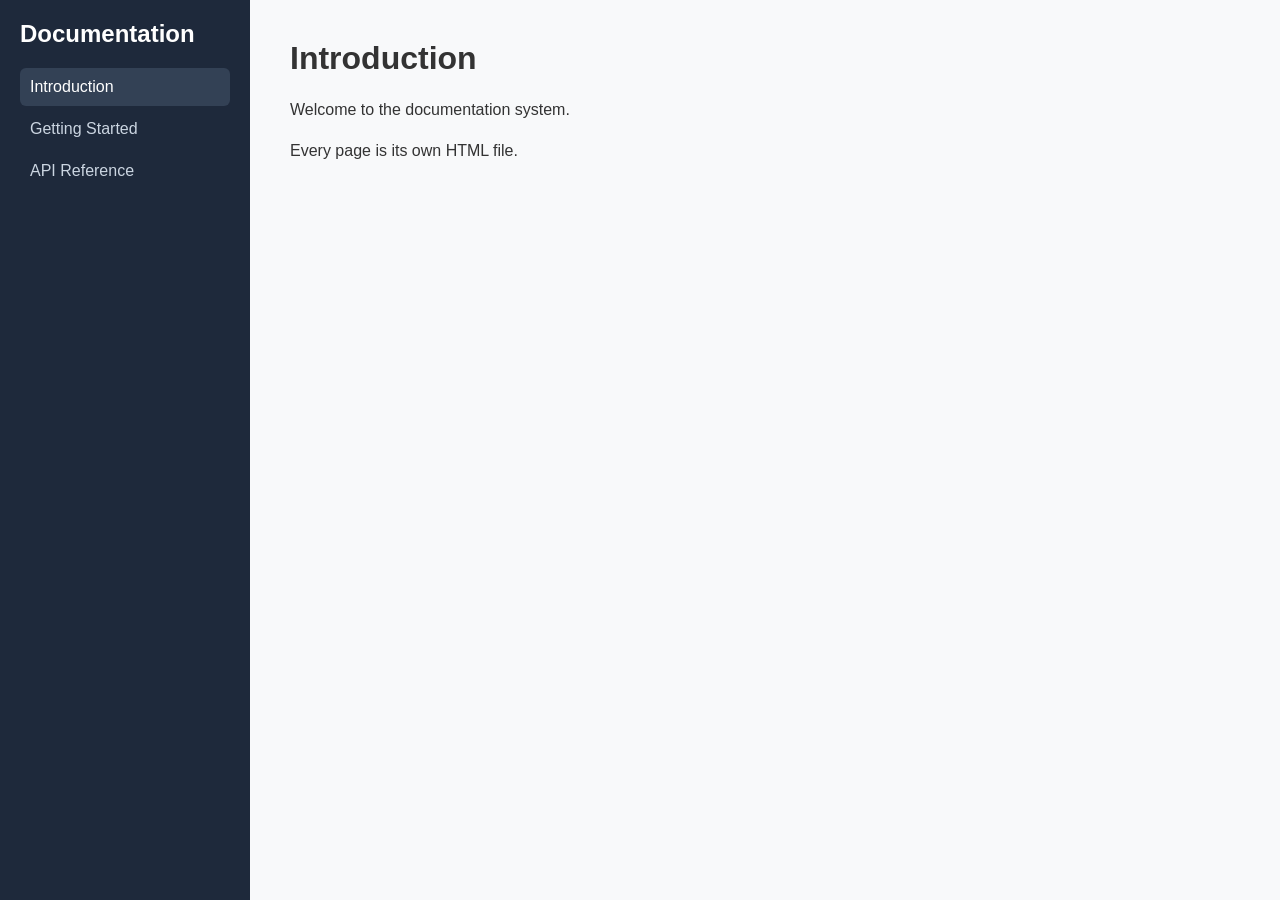
==== index.html @ 49f283fd "Rename js/index.html to index.html" ====
<!DOCTYPE html>
<html lang="en">
<head>
    <meta charset="UTF-8">
    <meta name="viewport" content="width=device-width, initial-scale=1.0">
    <title>Documentation - Home</title>

    <link rel="stylesheet" href="css/style.css">
</head>
<body>

    <div id="sidebar" class="sidebar"></div>

    <main class="content">
        <h1>Introduction</h1>

        <p>
            Welcome to the documentation system.
        </p>

        <p>
            Every page is its own HTML file.
        </p>
    </main>

    <script src="js/sidebar.js"></script>

</body>
</html>
---- css/style.css ----
* {
    margin: 0;
    padding: 0;
    box-sizing: border-box;
}

body {
    font-family: Arial, sans-serif;
    display: flex;
    background: #f8f9fa;
    color: #333;
}

.sidebar {
    width: 250px;
    height: 100vh;
    position: fixed;
    left: 0;
    top: 0;
    background: #1e293b;
    padding: 20px;
    overflow-y: auto;
}

.sidebar h2 {
    color: white;
    margin-bottom: 20px;
}

.sidebar a {
    display: block;
    color: #cbd5e1;
    text-decoration: none;
    padding: 10px;
    border-radius: 6px;
    margin-bottom: 4px;
    transition: 0.2s;
}

.sidebar a:hover,
.sidebar a.active {
    background: #334155;
    color: white;
}

.content {
    margin-left: 250px;
    padding: 40px;
    width: calc(100% - 250px);
}

.content h1 {
    margin-bottom: 20px;
}

.content p {
    line-height: 1.6;
    margin-bottom: 15px;
}

pre {
    background: #0f172a;
    color: white;
    padding: 15px;
    border-radius: 8px;
    overflow-x: auto;
    margin: 15px 0;
}

code {
    font-family: Consolas, monospace;
}

@media (max-width: 768px) {
    .sidebar {
        width: 200px;
    }

    .content {
        margin-left: 200px;
        width: calc(100% - 200px);
    }
}
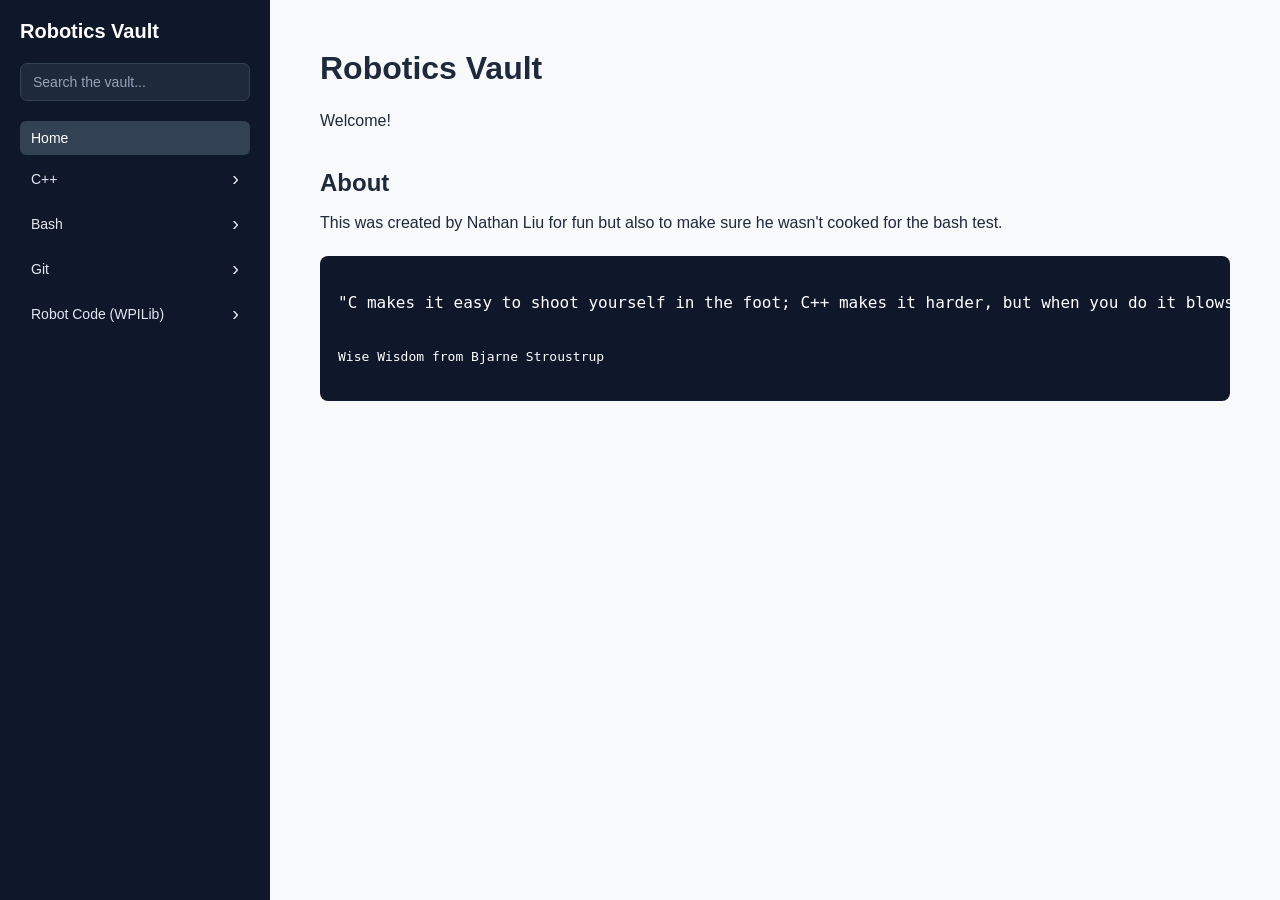
==== commit d96af0bc: "Revise index.html for Robotics Vault documentation Updated title and content for the Robotics Vault " ====
--- a/index.html
+++ b/index.html
@@ -1,29 +1,56 @@
 <!DOCTYPE html>
 <html lang="en">
+
 <head>
     <meta charset="UTF-8">
-    <meta name="viewport" content="width=device-width, initial-scale=1.0">
-    <title>Documentation - Home</title>
 
-    <link rel="stylesheet" href="css/style.css">
+    <meta
+        name="viewport"
+        content="width=device-width, initial-scale=1.0"
+    >
+
+    <title>Robotics Vault</title>
+
+    <link
+        rel="stylesheet"
+        href="css/style.css"
+    >
 </head>
+
 <body>
 
-    <div id="sidebar" class="sidebar"></div>
+    <!-- Sidebar gets generated by sidebar.js -->
+    <aside
+        id="sidebar"
+        class="sidebar"
+    ></aside>
 
+
+    <!-- Page content -->
     <main class="content">
-        <h1>Introduction</h1>
+
+        <h1>Robotics Vault</h1>
 
         <p>
-            Welcome to the documentation system.
+            Welcome!
         </p>
 
+        <h2>About</h2>
+
         <p>
-            Every page is its own HTML file.
+            This was created by Nathan Liu for fun but also to make sure he wasn't cooked for the bash test.
         </p>
+
+        <pre><code>
+"C makes it easy to shoot yourself in the foot; C++ makes it harder, but when you do it blows your whole leg off"
+        </code>
+        <p>Wise Wisdom from Bjarne Stroustrup</p></pre>
+
     </main>
+
 
     <script src="js/sidebar.js"></script>
 
 </body>
+
 </html>
--- a/css/style.css
+++ b/css/style.css
@@ -6,78 +6,256 @@
 
 body {
     font-family: Arial, sans-serif;
+    background: #f8f9fa;
+    color: #1e293b;
+}
+
+
+/* =========================
+   SIDEBAR
+========================= */
+
+.sidebar {
+    position: fixed;
+    top: 0;
+    left: 0;
+
+    width: 270px;
+    height: 100vh;
+
+    background: #0f172a;
+    color: white;
+
+    padding: 20px;
+
+    overflow-y: auto;
+}
+
+
+/* Header */
+
+.sidebar-header {
+    margin-bottom: 20px;
+}
+
+.sidebar-header h2 {
+    font-size: 20px;
+}
+
+
+/* =========================
+   SEARCH
+========================= */
+
+.sidebar-search {
+    margin-bottom: 20px;
+}
+
+.sidebar-search input {
+    width: 100%;
+
+    padding: 10px 12px;
+
+    border: 1px solid #334155;
+    border-radius: 7px;
+
+    background: #1e293b;
+    color: white;
+
+    outline: none;
+
+    font-size: 14px;
+}
+
+.sidebar-search input::placeholder {
+    color: #94a3b8;
+}
+
+.sidebar-search input:focus {
+    border-color: #64748b;
+}
+
+
+/* =========================
+   LINKS
+========================= */
+
+.sidebar-link {
+    display: block;
+
+    padding: 9px 11px;
+
+    margin-bottom: 3px;
+
+    border-radius: 6px;
+
+    color: #cbd5e1;
+
+    text-decoration: none;
+
+    font-size: 14px;
+
+    transition:
+        background 0.15s,
+        color 0.15s;
+}
+
+.sidebar-link:hover {
+    background: #1e293b;
+    color: white;
+}
+
+.sidebar-link.active {
+    background: #334155;
+    color: white;
+}
+
+
+/* =========================
+   SECTIONS
+========================= */
+
+.sidebar-section {
+    margin-bottom: 4px;
+}
+
+.sidebar-section-button {
+    width: 100%;
+
     display: flex;
-    background: #f8f9fa;
-    color: #333;
-}
-
-.sidebar {
-    width: 250px;
-    height: 100vh;
-    position: fixed;
-    left: 0;
-    top: 0;
+
+    align-items: center;
+    justify-content: space-between;
+
+    padding: 9px 11px;
+
+    border: none;
+    border-radius: 6px;
+
+    background: transparent;
+
+    color: #e2e8f0;
+
+    cursor: pointer;
+
+    font-size: 14px;
+
+    text-align: left;
+}
+
+.sidebar-section-button:hover {
     background: #1e293b;
-    padding: 20px;
-    overflow-y: auto;
-}
-
-.sidebar h2 {
-    color: white;
-    margin-bottom: 20px;
-}
-
-.sidebar a {
+}
+
+
+/* Arrow */
+
+.sidebar-arrow {
+    font-size: 20px;
+
+    transition: transform 0.2s;
+}
+
+.sidebar-arrow.open {
+    transform: rotate(90deg);
+}
+
+
+/* Sub-tabs */
+
+.sidebar-children {
+    display: none;
+
+    margin-left: 10px;
+
+    padding-left: 8px;
+
+    border-left: 1px solid #334155;
+}
+
+.sidebar-children.open {
     display: block;
-    color: #cbd5e1;
-    text-decoration: none;
+}
+
+.sidebar-child {
+    font-size: 13px;
+}
+
+
+/* No results */
+
+.no-results {
+    color: #64748b;
+
+    font-size: 13px;
+
     padding: 10px;
-    border-radius: 6px;
-    margin-bottom: 4px;
-    transition: 0.2s;
-}
-
-.sidebar a:hover,
-.sidebar a.active {
-    background: #334155;
-    color: white;
-}
+}
+
+
+/* =========================
+   CONTENT
+========================= */
 
 .content {
-    margin-left: 250px;
-    padding: 40px;
-    width: calc(100% - 250px);
+    margin-left: 270px;
+
+    width: calc(100% - 270px);
+
+    max-width: 1100px;
+
+    padding: 50px;
 }
 
 .content h1 {
     margin-bottom: 20px;
 }
 
+.content h2 {
+    margin-top: 35px;
+    margin-bottom: 12px;
+}
+
 .content p {
-    line-height: 1.6;
+    line-height: 1.7;
+
     margin-bottom: 15px;
 }
 
 pre {
     background: #0f172a;
-    color: white;
-    padding: 15px;
+
+    color: white;
+
+    padding: 18px;
+
     border-radius: 8px;
+
     overflow-x: auto;
-    margin: 15px 0;
+
+    margin: 20px 0;
 }
 
 code {
     font-family: Consolas, monospace;
 }
 
+
+/* =========================
+   MOBILE
+========================= */
+
 @media (max-width: 768px) {
+
     .sidebar {
-        width: 200px;
+        width: 220px;
     }
 
     .content {
-        margin-left: 200px;
-        width: calc(100% - 200px);
+        margin-left: 220px;
+
+        width: calc(100% - 220px);
+
+        padding: 30px;
     }
 }
